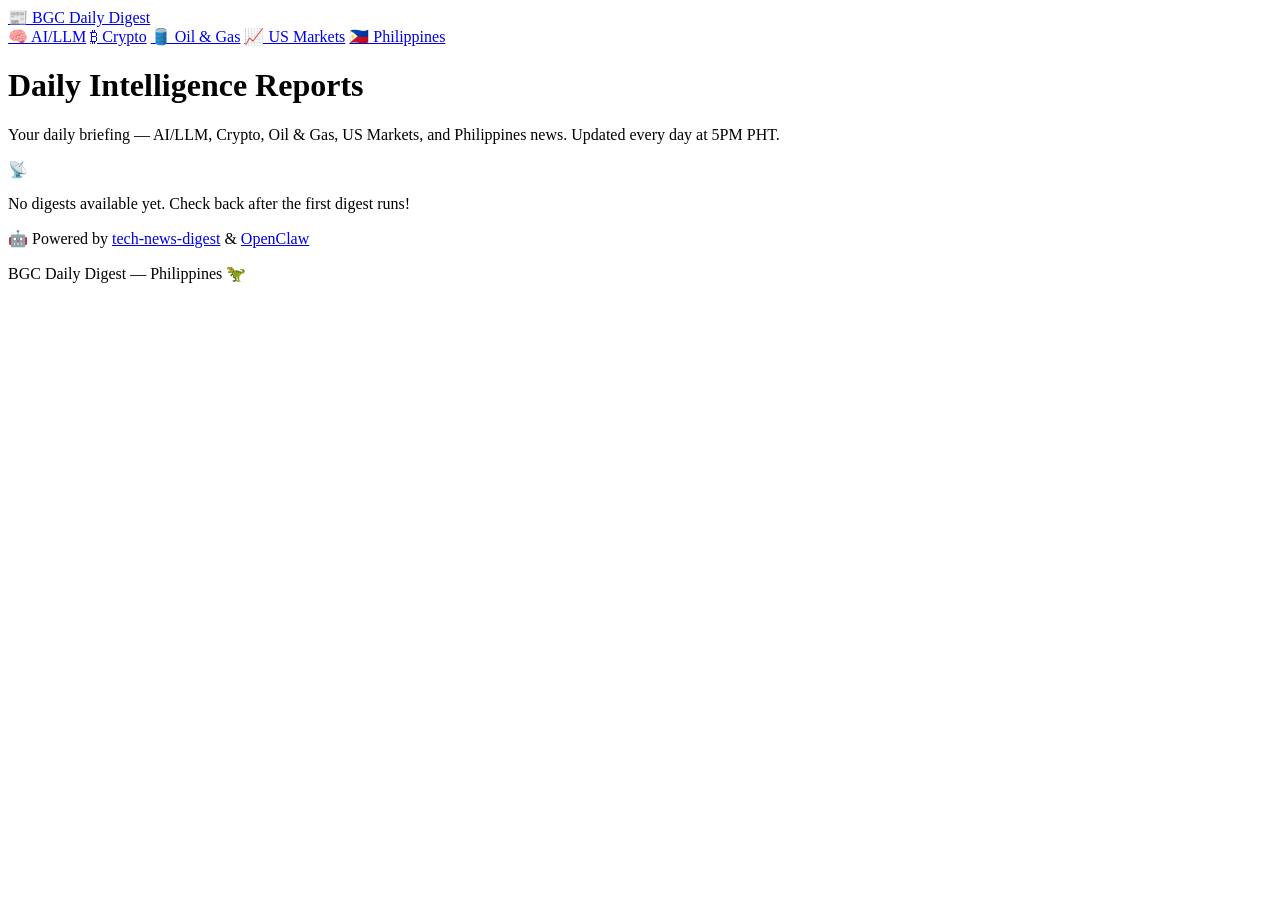
==== index.html @ 2030a9ec "Add index.html" ====
<!DOCTYPE html>
<html lang="en">
<head>
  <meta charset="UTF-8">
  <meta name="viewport" content="width=device-width, initial-scale=1.0">
  <title>BGC Daily Digest</title>
  <link rel="stylesheet" href="style.css">
  <meta name="description" content="Daily tech, crypto, markets, and Philippines news digest — powered by OpenClaw">
</head>
<body>

<!-- Navbar -->
<nav class="navbar">
  <div class="navbar-inner">
    <a href="index.html" class="navbar-brand">📰 <span>BGC</span> Daily Digest</a>
    <div class="nav-topics">
      <a href="#ai-llm" class="nav-topic ai">🧠 AI/LLM</a>
      <a href="#crypto" class="nav-topic crypto">₿ Crypto</a>
      <a href="#oil" class="nav-topic oil">🛢️ Oil &amp; Gas</a>
      <a href="#finance" class="nav-topic finance">📈 US Markets</a>
      <a href="#ph" class="nav-topic ph">🇵🇭 Philippines</a>
    </div>
  </div>
</nav>

<div class="container">

  <div class="page-header">
    <h1>Daily Intelligence Reports</h1>
    <p>Your daily briefing — AI/LLM, Crypto, Oil &amp; Gas, US Markets, and Philippines news. Updated every day at 5PM PHT.</p>
  </div>

  <!-- Digest list — generated by build script -->
  <div id="digest-list" class="digest-grid">
    <div class="empty-state">
      <div class="emoji">📡</div>
      <p>No digests available yet. Check back after the first digest runs!</p>
    </div>
  </div>

</div>

<footer class="footer">
  <p>🤖 Powered by <a href="https://github.com/draco-agent/tech-news-digest" target="_blank">tech-news-digest</a> &amp; <a href="https://openclaw.ai" target="_blank">OpenClaw</a></p>
  <p style="margin-top:0.4rem; color: var(--text-muted);">BGC Daily Digest — Philippines 🦖</p>
</footer>

<script>
  // Auto-generate digest list from archive directory
  // This runs in the browser and fetches the archive manifest
  async function loadDigestList() {
    const container = document.getElementById('digest-list');
    try {
      // Try to load archive manifest
      const res = await fetch('archive/manifest.json');
      if (!res.ok) throw new Error('No manifest');
      const digests = await res.json();
      if (!digests || digests.length === 0) throw new Error('Empty');

      container.innerHTML = digests.map(d => `
        <a href="archive/${d.file}" class="digest-card">
          <div class="digest-card-header">
            <div>
              <span class="digest-date">${d.date_display}</span>
              <span class="digest-day">${d.day}</span>
            </div>
            <span class="digest-badge">${d.topic_count} sections</span>
          </div>
          <div class="digest-topics">
            ${d.topics.map(t => `<span class="digest-topic-tag ${t.cls}">${t.label}</span>`).join('')}
          </div>
        </a>
      `).join('');
    } catch (e) {
      // Fallback: show latest available files by scanning the folder
      // This is a static site, so we can't do real scanning — just show the empty state
      // The build script will generate the manifest at build time
    }
  }
  loadDigestList();
</script>

</body>
</html>
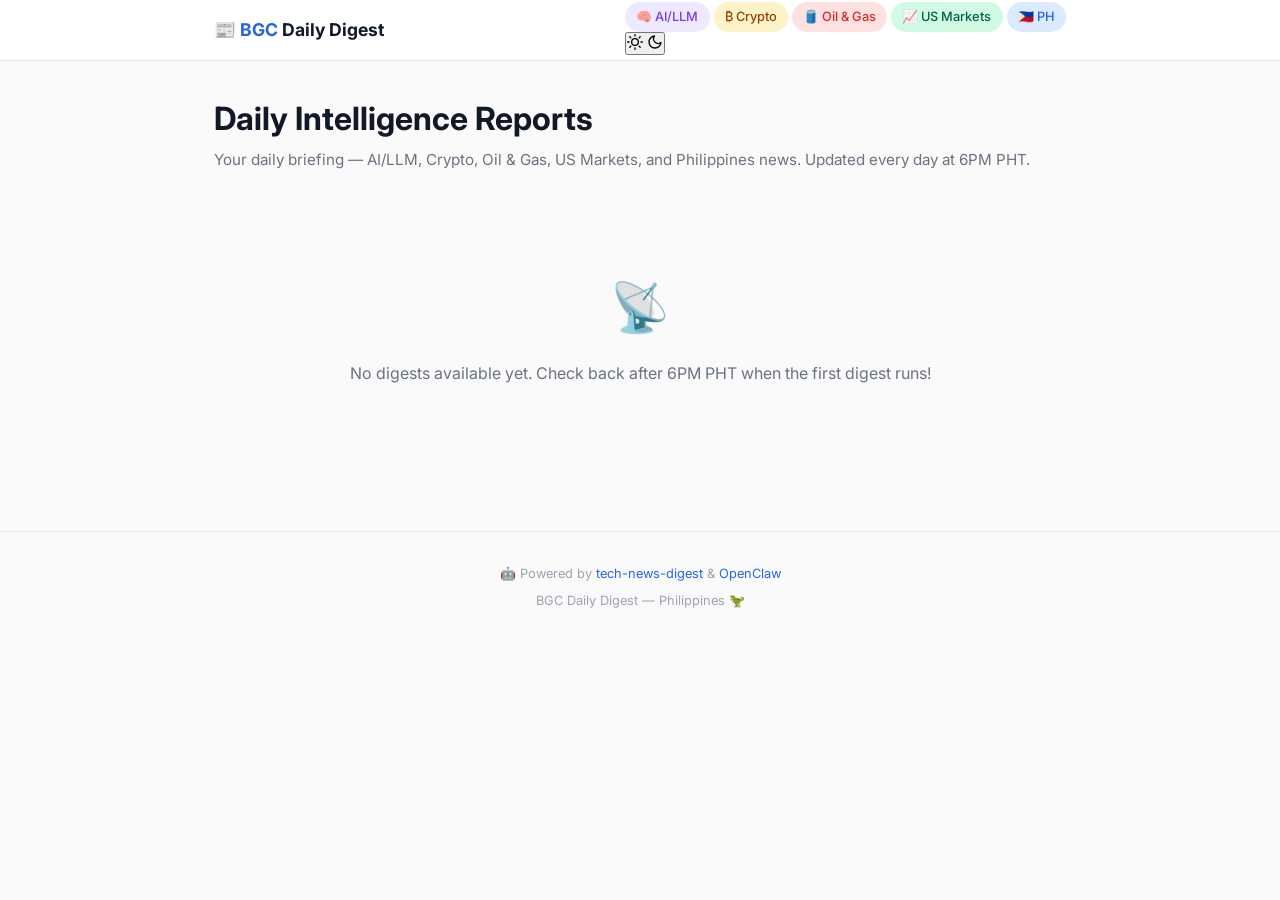
==== commit 25f088d2: "Deploy index.html" ====
--- a/index.html
+++ b/index.html
@@ -5,7 +5,17 @@
   <meta name="viewport" content="width=device-width, initial-scale=1.0">
   <title>BGC Daily Digest</title>
   <link rel="stylesheet" href="style.css">
+  <link rel="icon" href="data:image/svg+xml,<svg xmlns='http://www.w3.org/2000/svg' viewBox='0 0 100 100'><text y='.9em' font-size='90'>📰</text></svg>">
   <meta name="description" content="Daily tech, crypto, markets, and Philippines news digest — powered by OpenClaw">
+  <script>
+    // Apply saved theme before render to avoid flash
+    (function() {
+      const saved = localStorage.getItem('theme');
+      if (saved === 'dark' || (!saved && window.matchMedia('(prefers-color-scheme: dark)').matches)) {
+        document.documentElement.setAttribute('data-theme', 'dark');
+      }
+    })();
+  </script>
 </head>
 <body>
 
@@ -13,12 +23,18 @@
 <nav class="navbar">
   <div class="navbar-inner">
     <a href="index.html" class="navbar-brand">📰 <span>BGC</span> Daily Digest</a>
-    <div class="nav-topics">
-      <a href="#ai-llm" class="nav-topic ai">🧠 AI/LLM</a>
-      <a href="#crypto" class="nav-topic crypto">₿ Crypto</a>
-      <a href="#oil" class="nav-topic oil">🛢️ Oil &amp; Gas</a>
-      <a href="#finance" class="nav-topic finance">📈 US Markets</a>
-      <a href="#ph" class="nav-topic ph">🇵🇭 Philippines</a>
+    <div class="navbar-right">
+      <div class="nav-topics">
+        <a href="#ai-llm" class="nav-topic ai">🧠 AI/LLM</a>
+        <a href="#crypto" class="nav-topic crypto">₿ Crypto</a>
+        <a href="#oil" class="nav-topic oil">🛢️ Oil &amp; Gas</a>
+        <a href="#finance" class="nav-topic finance">📈 US Markets</a>
+        <a href="#ph" class="nav-topic ph">🇵🇭 PH</a>
+      </div>
+      <button class="theme-toggle" id="themeToggle" aria-label="Toggle dark mode" title="Toggle dark mode">
+        <svg class="icon-sun" xmlns="http://www.w3.org/2000/svg" width="16" height="16" viewBox="0 0 24 24" fill="none" stroke="currentColor" stroke-width="2" stroke-linecap="round" stroke-linejoin="round"><circle cx="12" cy="12" r="5"/><line x1="12" y1="1" x2="12" y2="3"/><line x1="12" y1="21" x2="12" y2="23"/><line x1="4.22" y1="4.22" x2="5.64" y2="5.64"/><line x1="18.36" y1="18.36" x2="19.78" y2="19.78"/><line x1="1" y1="12" x2="3" y2="12"/><line x1="21" y1="12" x2="23" y2="12"/><line x1="4.22" y1="19.78" x2="5.64" y2="18.36"/><line x1="18.36" y1="5.64" x2="19.78" y2="4.22"/></svg>
+        <svg class="icon-moon" xmlns="http://www.w3.org/2000/svg" width="16" height="16" viewBox="0 0 24 24" fill="none" stroke="currentColor" stroke-width="2" stroke-linecap="round" stroke-linejoin="round"><path d="M21 12.79A9 9 0 1 1 11.21 3 7 7 0 0 0 21 12.79z"/></svg>
+      </button>
     </div>
   </div>
 </nav>
@@ -27,14 +43,13 @@
 
   <div class="page-header">
     <h1>Daily Intelligence Reports</h1>
-    <p>Your daily briefing — AI/LLM, Crypto, Oil &amp; Gas, US Markets, and Philippines news. Updated every day at 5PM PHT.</p>
+    <p>Your daily briefing — AI/LLM, Crypto, Oil &amp; Gas, US Markets, and Philippines news. Updated every day at 6PM PHT.</p>
   </div>
 
-  <!-- Digest list — generated by build script -->
   <div id="digest-list" class="digest-grid">
     <div class="empty-state">
       <div class="emoji">📡</div>
-      <p>No digests available yet. Check back after the first digest runs!</p>
+      <p>No digests available yet. Check back after 6PM PHT when the first digest runs!</p>
     </div>
   </div>
 
@@ -46,17 +61,38 @@
 </footer>
 
 <script>
-  // Auto-generate digest list from archive directory
-  // This runs in the browser and fetches the archive manifest
+  // ── Theme toggle ──────────────────────────────────────────
+  const toggle = document.getElementById('themeToggle');
+  const root = document.documentElement;
+
+  function applyTheme(theme) {
+    root.setAttribute('data-theme', theme);
+    localStorage.setItem('theme', theme);
+    if (theme === 'dark') {
+      document.body.classList.add('dark');
+    } else {
+      document.body.classList.remove('dark');
+    }
+  }
+
+  // Init on load
+  const saved = localStorage.getItem('theme');
+  if (saved) applyTheme(saved);
+  else if (window.matchMedia('(prefers-color-scheme: dark)').matches) applyTheme('dark');
+
+  toggle.addEventListener('click', () => {
+    const current = root.getAttribute('data-theme');
+    applyTheme(current === 'dark' ? 'light' : 'dark');
+  });
+
+  // ── Digest list from manifest ──────────────────────────────
   async function loadDigestList() {
     const container = document.getElementById('digest-list');
     try {
-      // Try to load archive manifest
       const res = await fetch('archive/manifest.json');
       if (!res.ok) throw new Error('No manifest');
       const digests = await res.json();
       if (!digests || digests.length === 0) throw new Error('Empty');
-
       container.innerHTML = digests.map(d => `
         <a href="archive/${d.file}" class="digest-card">
           <div class="digest-card-header">
@@ -72,9 +108,7 @@
         </a>
       `).join('');
     } catch (e) {
-      // Fallback: show latest available files by scanning the folder
-      // This is a static site, so we can't do real scanning — just show the empty state
-      // The build script will generate the manifest at build time
+      // Not yet populated — keep empty state
     }
   }
   loadDigestList();
--- a/style.css
+++ b/style.css
@@ -0,0 +1,303 @@
+/* === BGC Daily Digest — Clean & Minimal === */
+@import url('https://fonts.googleapis.com/css2?family=Inter:wght@400;500;600;700&family=JetBrains+Mono:wght@400;500&display=swap');
+
+:root {
+  --bg: #fafafa;
+  --surface: #ffffff;
+  --border: #e5e7eb;
+  --text-primary: #111827;
+  --text-secondary: #6b7280;
+  --text-muted: #9ca3af;
+  --accent: #2563eb;
+  --accent-hover: #1d4ed8;
+  --tag-ai: #7c3aed;
+  --tag-crypto: #f59e0b;
+  --tag-oil: #dc2626;
+  --tag-finance: #059669;
+  --tag-ph: #2563eb;
+  --radius: 10px;
+  --shadow: 0 1px 3px rgba(0,0,0,0.08), 0 1px 2px rgba(0,0,0,0.06);
+}
+
+* { box-sizing: border-box; margin: 0; padding: 0; }
+
+body {
+  font-family: 'Inter', -apple-system, BlinkMacSystemFont, sans-serif;
+  background: var(--bg);
+  color: var(--text-primary);
+  line-height: 1.6;
+  min-height: 100vh;
+}
+
+/* ── Navbar ── */
+.navbar {
+  background: var(--surface);
+  border-bottom: 1px solid var(--border);
+  position: sticky;
+  top: 0;
+  z-index: 100;
+  backdrop-filter: blur(8px);
+  background: rgba(255,255,255,0.92);
+}
+.navbar-inner {
+  max-width: 900px;
+  margin: 0 auto;
+  padding: 0 1.5rem;
+  display: flex;
+  align-items: center;
+  justify-content: space-between;
+  height: 60px;
+  gap: 1rem;
+}
+.navbar-brand {
+  font-weight: 700;
+  font-size: 1.1rem;
+  color: var(--text-primary);
+  text-decoration: none;
+  white-space: nowrap;
+}
+.navbar-brand span { color: var(--accent); }
+.nav-topics {
+  display: flex;
+  gap: 0.25rem;
+  flex-wrap: wrap;
+}
+.nav-topic {
+  font-size: 0.8rem;
+  font-weight: 500;
+  padding: 0.3rem 0.7rem;
+  border-radius: 20px;
+  text-decoration: none;
+  transition: all 0.15s;
+  white-space: nowrap;
+}
+.nav-topic:hover { opacity: 0.8; transform: translateY(-1px); }
+.nav-topic.ai    { background: #ede9fe; color: var(--tag-ai); }
+.nav-topic.crypto { background: #fef3c7; color: #92400e; }
+.nav-topic.oil   { background: #fee2e2; color: var(--tag-oil); }
+.nav-topic.finance { background: #d1fae5; color: #065f46; }
+.nav-topic.ph     { background: #dbeafe; color: var(--tag-ph); }
+
+/* ── Layout ── */
+.container {
+  max-width: 900px;
+  margin: 0 auto;
+  padding: 2rem 1.5rem;
+}
+
+/* ── Index page ── */
+.page-header {
+  margin-bottom: 2rem;
+}
+.page-header h1 {
+  font-size: 2rem;
+  font-weight: 700;
+  margin-bottom: 0.25rem;
+}
+.page-header p {
+  color: var(--text-secondary);
+  font-size: 0.95rem;
+}
+
+/* ── Digest cards (index) ── */
+.digest-grid {
+  display: grid;
+  gap: 1rem;
+}
+.digest-card {
+  background: var(--surface);
+  border: 1px solid var(--border);
+  border-radius: var(--radius);
+  padding: 1.25rem 1.5rem;
+  box-shadow: var(--shadow);
+  text-decoration: none;
+  color: inherit;
+  display: block;
+  transition: transform 0.15s, box-shadow 0.15s;
+}
+.digest-card:hover {
+  transform: translateY(-2px);
+  box-shadow: 0 4px 12px rgba(0,0,0,0.1);
+}
+.digest-card-header {
+  display: flex;
+  align-items: center;
+  justify-content: space-between;
+  margin-bottom: 0.75rem;
+}
+.digest-date {
+  font-weight: 600;
+  font-size: 1.05rem;
+}
+.digest-day { font-size: 0.8rem; color: var(--text-muted); font-weight: 400; margin-left: 0.5rem; }
+.digest-badge {
+  font-size: 0.7rem;
+  font-weight: 600;
+  padding: 0.2rem 0.6rem;
+  border-radius: 20px;
+  background: var(--bg);
+  color: var(--text-secondary);
+  border: 1px solid var(--border);
+}
+.digest-topics {
+  display: flex;
+  gap: 0.4rem;
+  flex-wrap: wrap;
+}
+.digest-topic-tag {
+  font-size: 0.72rem;
+  font-weight: 500;
+  padding: 0.2rem 0.55rem;
+  border-radius: 20px;
+}
+.digest-topic-tag.ai    { background: #ede9fe; color: var(--tag-ai); }
+.digest-topic-tag.crypto { background: #fef3c7; color: #92400e; }
+.digest-topic-tag.oil    { background: #fee2e2; color: var(--tag-oil); }
+.digest-topic-tag.finance { background: #d1fae5; color: #065f46; }
+.digest-topic-tag.ph     { background: #dbeafe; color: var(--tag-ph); }
+
+/* ── Section nav (inside digest) ── */
+.section-nav {
+  display: flex;
+  gap: 0.4rem;
+  flex-wrap: wrap;
+  margin-bottom: 1.5rem;
+  padding: 0.75rem 1rem;
+  background: var(--surface);
+  border: 1px solid var(--border);
+  border-radius: var(--radius);
+}
+.section-nav a {
+  font-size: 0.78rem;
+  font-weight: 500;
+  text-decoration: none;
+  padding: 0.25rem 0.6rem;
+  border-radius: 6px;
+  background: var(--bg);
+  color: var(--text-secondary);
+  border: 1px solid var(--border);
+  transition: all 0.15s;
+}
+.section-nav a:hover { background: var(--accent); color: white; border-color: var(--accent); }
+
+/* ── Digest content ── */
+.digest-meta {
+  display: flex;
+  align-items: center;
+  gap: 1rem;
+  margin-bottom: 1.5rem;
+  flex-wrap: wrap;
+}
+.digest-meta .date { font-size: 1.4rem; font-weight: 700; }
+.digest-meta .day { font-size: 0.9rem; color: var(--text-secondary); margin-left: 0.3rem; }
+.back-link {
+  font-size: 0.82rem;
+  color: var(--accent);
+  text-decoration: none;
+  margin-bottom: 1.5rem;
+  display: inline-flex;
+  align-items: center;
+  gap: 0.3rem;
+}
+.back-link:hover { text-decoration: underline; }
+
+/* ── Article sections ── */
+.section { margin-bottom: 2.5rem; }
+.section-header {
+  display: flex;
+  align-items: center;
+  gap: 0.6rem;
+  margin-bottom: 1rem;
+  padding-bottom: 0.5rem;
+  border-bottom: 2px solid var(--border);
+}
+.section-header .emoji { font-size: 1.3rem; }
+.section-header h2 { font-size: 1.05rem; font-weight: 600; }
+.article-item {
+  padding: 0.75rem 0;
+  border-bottom: 1px solid #f3f4f6;
+}
+.article-item:last-child { border-bottom: none; }
+.article-score {
+  font-size: 0.7rem;
+  font-weight: 600;
+  color: var(--accent);
+  font-family: 'JetBrains Mono', monospace;
+  margin-bottom: 0.2rem;
+}
+.article-title {
+  font-size: 0.95rem;
+  font-weight: 500;
+  color: var(--text-primary);
+  text-decoration: none;
+  line-height: 1.4;
+  display: block;
+  margin-bottom: 0.25rem;
+}
+.article-title:hover { color: var(--accent); }
+.article-summary {
+  font-size: 0.85rem;
+  color: var(--text-secondary);
+  line-height: 1.5;
+}
+.article-meta {
+  font-size: 0.75rem;
+  color: var(--text-muted);
+  margin-top: 0.3rem;
+  font-family: 'JetBrains Mono', monospace;
+}
+.article-meta a { color: var(--text-muted); text-decoration: none; }
+.article-meta a:hover { color: var(--accent); }
+
+/* ── KOL / GitHub / Blog sections ── */
+.kol-item, .github-item, .blog-item {
+  padding: 0.75rem 0;
+  border-bottom: 1px solid #f3f4f6;
+}
+.kol-item:last-child, .github-item:last-child, .blog-item:last-child { border-bottom: none; }
+.kol-handle { font-weight: 600; font-size: 0.9rem; color: var(--text-primary); }
+.kol-metrics { font-size: 0.75rem; color: var(--text-muted); font-family: 'JetBrains Mono', monospace; margin-top: 0.2rem; }
+.kol-summary { font-size: 0.85rem; color: var(--text-secondary); margin-top: 0.3rem; }
+.github-item pre { font-size: 0.82rem; background: var(--bg); padding: 0.6rem 0.8rem; border-radius: 6px; overflow-x: auto; margin: 0.3rem 0; font-family: 'JetBrains Mono', monospace; }
+.blog-title { font-size: 0.95rem; font-weight: 500; }
+.blog-author { font-size: 0.78rem; color: var(--text-muted); margin: 0.15rem 0 0.3rem; }
+
+/* ── Footer ── */
+.footer {
+  text-align: center;
+  padding: 2rem 1.5rem;
+  color: var(--text-muted);
+  font-size: 0.8rem;
+  border-top: 1px solid var(--border);
+  margin-top: 3rem;
+}
+.footer a { color: var(--accent); text-decoration: none; }
+
+/* ── Empty / Loading states ── */
+.empty-state {
+  text-align: center;
+  padding: 4rem 1rem;
+  color: var(--text-secondary);
+}
+.empty-state .emoji { font-size: 3rem; margin-bottom: 1rem; }
+
+/* ── Stats bar ── */
+.stats-bar {
+  font-size: 0.78rem;
+  color: var(--text-muted);
+  font-family: 'JetBrains Mono', monospace;
+  padding: 0.6rem 1rem;
+  background: var(--bg);
+  border-radius: var(--radius);
+  margin-bottom: 1.5rem;
+  border: 1px solid var(--border);
+}
+
+/* ── Responsive ── */
+@media (max-width: 640px) {
+  .navbar-inner { height: auto; padding: 0.75rem 1rem; flex-wrap: wrap; }
+  .nav-topics { gap: 0.2rem; }
+  .nav-topic { font-size: 0.72rem; padding: 0.25rem 0.5rem; }
+  .container { padding: 1.25rem 1rem; }
+  .section-header h2 { font-size: 0.95rem; }
+}
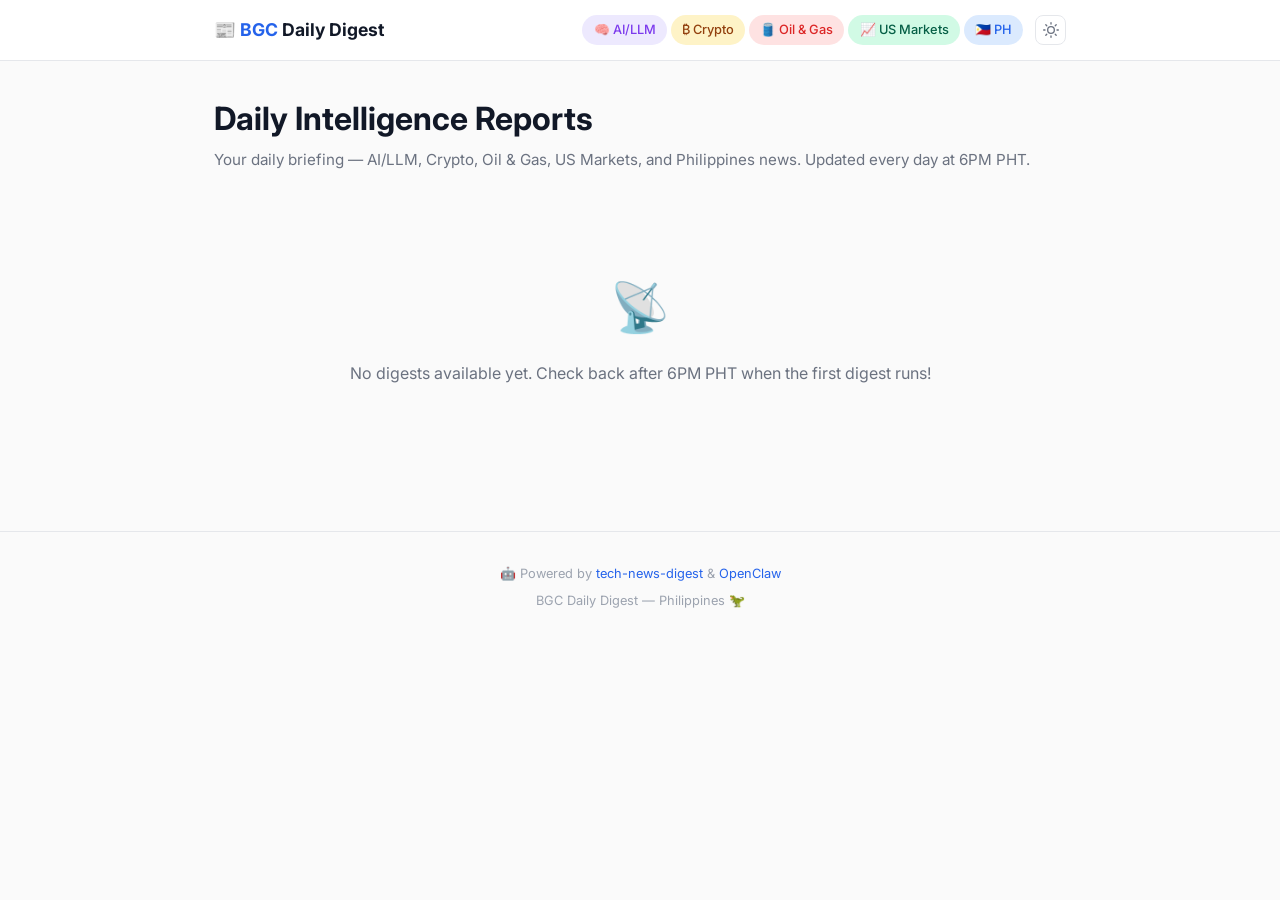
==== commit 4258a1a3: "Deploy index.html" ====
--- a/index.html
+++ b/index.html
@@ -89,12 +89,12 @@
   async function loadDigestList() {
     const container = document.getElementById('digest-list');
     try {
-      const res = await fetch('archive/manifest.json');
+      const res = await fetch('manifest.json');
       if (!res.ok) throw new Error('No manifest');
       const digests = await res.json();
       if (!digests || digests.length === 0) throw new Error('Empty');
       container.innerHTML = digests.map(d => `
-        <a href="archive/${d.file}" class="digest-card">
+        <a href="${d.file}" class="digest-card">
           <div class="digest-card-header">
             <div>
               <span class="digest-date">${d.date_display}</span>
--- a/style.css
+++ b/style.css
@@ -17,6 +17,25 @@
   --tag-ph: #2563eb;
   --radius: 10px;
   --shadow: 0 1px 3px rgba(0,0,0,0.08), 0 1px 2px rgba(0,0,0,0.06);
+  --navbar-bg: rgba(255,255,255,0.92);
+}
+
+[data-theme="dark"] {
+  --bg: #0d1117;
+  --surface: #161b22;
+  --border: #30363d;
+  --text-primary: #e6edf3;
+  --text-secondary: #8b949e;
+  --text-muted: #6e7681;
+  --accent: #58a6ff;
+  --accent-hover: #79c0ff;
+  --tag-ai: #a78bfa;
+  --tag-crypto: #f59e0b;
+  --tag-oil: #f87171;
+  --tag-finance: #34d399;
+  --tag-ph: #60a5fa;
+  --shadow: 0 1px 3px rgba(0,0,0,0.4), 0 1px 2px rgba(0,0,0,0.3);
+  --navbar-bg: rgba(22,27,34,0.92);
 }
 
 * { box-sizing: border-box; margin: 0; padding: 0; }
@@ -31,13 +50,12 @@
 
 /* ── Navbar ── */
 .navbar {
-  background: var(--surface);
+  background: var(--navbar-bg);
   border-bottom: 1px solid var(--border);
   position: sticky;
   top: 0;
   z-index: 100;
   backdrop-filter: blur(8px);
-  background: rgba(255,255,255,0.92);
 }
 .navbar-inner {
   max-width: 900px;
@@ -57,6 +75,11 @@
   white-space: nowrap;
 }
 .navbar-brand span { color: var(--accent); }
+.navbar-right {
+  display: flex;
+  align-items: center;
+  gap: 0.75rem;
+}
 .nav-topics {
   display: flex;
   gap: 0.25rem;
@@ -77,6 +100,41 @@
 .nav-topic.oil   { background: #fee2e2; color: var(--tag-oil); }
 .nav-topic.finance { background: #d1fae5; color: #065f46; }
 .nav-topic.ph     { background: #dbeafe; color: var(--tag-ph); }
+
+/* Dark mode nav topic colors */
+[data-theme="dark"] .nav-topic.ai    { background: #2d2660; color: var(--tag-ai); }
+[data-theme="dark"] .nav-topic.crypto { background: #3d2e0a; color: #fbbf24; }
+[data-theme="dark"] .nav-topic.oil   { background: #3d1414; color: var(--tag-oil); }
+[data-theme="dark"] .nav-topic.finance { background: #0d3324; color: var(--tag-finance); }
+[data-theme="dark"] .nav-topic.ph    { background: #1e3a5f; color: var(--tag-ph); }
+
+/* ── Theme toggle ── */
+.theme-toggle {
+  background: var(--surface);
+  border: 1px solid var(--border);
+  border-radius: 8px;
+  padding: 0.4rem;
+  cursor: pointer;
+  color: var(--text-secondary);
+  display: flex;
+  align-items: center;
+  justify-content: center;
+  transition: all 0.15s;
+  flex-shrink: 0;
+}
+.theme-toggle:hover {
+  background: var(--bg);
+  color: var(--text-primary);
+  border-color: var(--accent);
+}
+.theme-toggle .icon-moon { display: none; }
+[data-theme="dark"] .theme-toggle .icon-sun { display: none; }
+[data-theme="dark"] .theme-toggle .icon-moon { display: block; }
+
+/* Dark mode overrides for specific elements */
+[data-theme="dark"] .page-header h1 { color: var(--text-primary); }
+[data-theme="dark"] .empty-state .emoji { opacity: 0.7; }
+[data-theme="dark"] .footer { border-top-color: var(--border); }
 
 /* ── Layout ── */
 .container {
